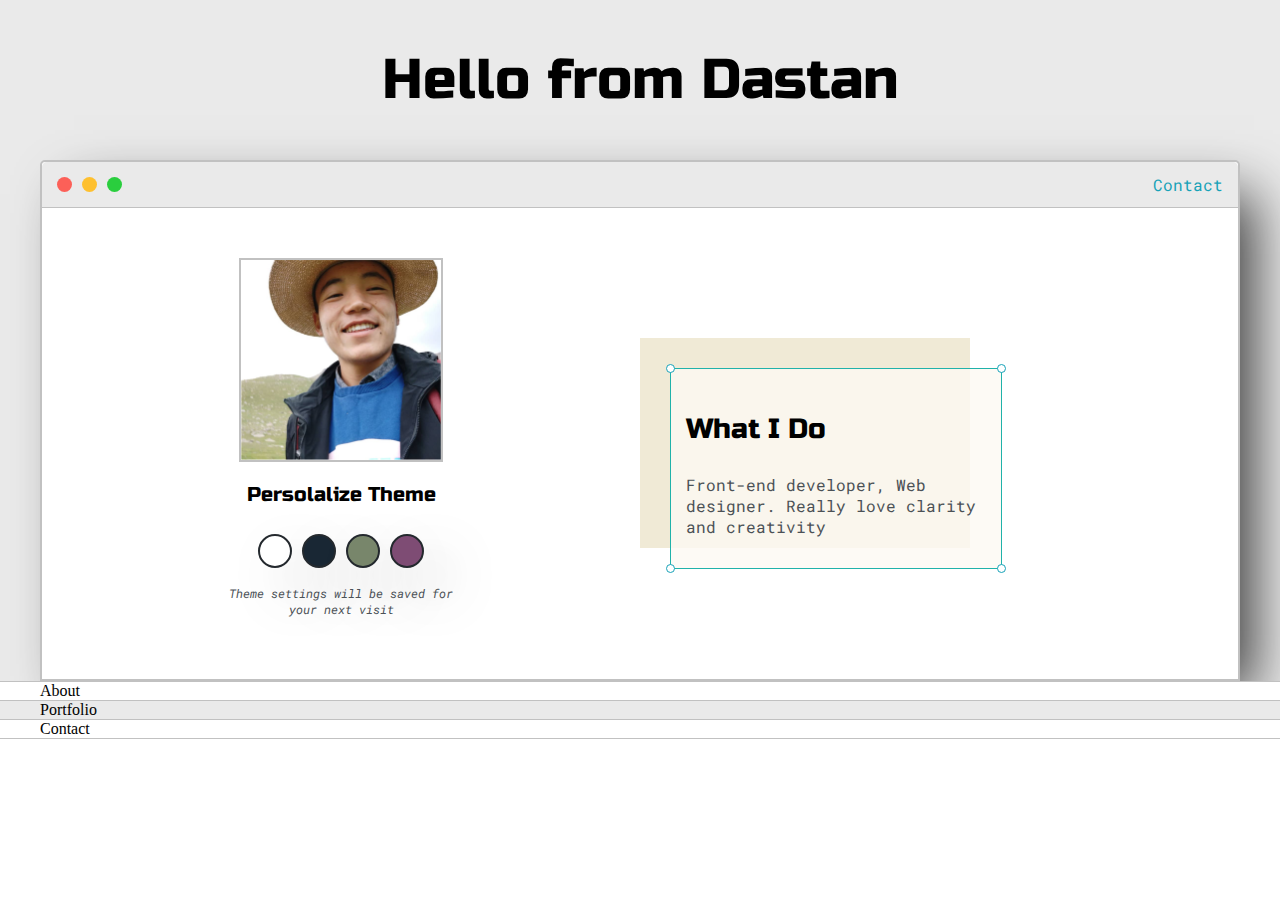
==== index.html @ 4e83254b "Intro Section" ====
<!DOCTYPE html>
<html lang="en">
  <head>
    <meta charset="UTF-8" />
    <meta name="viewport" content="width=device-width, initial-scale=1.0" />
    <title>Dastan Rakhmanzhanov</title>
    <link rel="stylesheet" href="default.css" />
    <link
      href="https://fonts.googleapis.com/css2?family=Russo+One&display=swap"
      rel="stylesheet"
    />
    <link
      href="https://fonts.googleapis.com/css2?family=Roboto+Mono:wght@500&family=Russo+One&display=swap"
      rel="stylesheet"
    />
  </head>
  <body>
    <section class="style-1">
      <div class="main-container">
        <div class="greeting-wrapper">
          <h1>Hello from Dastan</h1>
        </div>

        <div class="intro-wrapper">
          <div class="nav-wrapper">
            <div class="dots-wrapper">
              <div id="dot-1" class="browser-dot"></div>
              <div id="dot-2" class="browser-dot"></div>
              <div id="dot-3" class="browser-dot"></div>
            </div>

            <ul class="navigation">
              <li>
                <a href="#">Contact</a>
              </li>
            </ul>
          </div>

          <div class="left-column">
            <img id="profile-pic" src="img/Dastan.jpg" />
            <h5 style="text-align: center; line-height: 0;">
              Persolalize Theme
            </h5>
            <div class="theme-options-wrapper">
              <div id="light-mode" class="theme-dot"></div>
              <div id="blue-mode" class="theme-dot"></div>
              <div id="green-mode" class="theme-dot"></div>
              <div id="purple-mode" class="theme-dot"></div>
            </div>
            <p class="settings-note">
              Theme settings will be saved for<br />
              your next visit
            </p>
          </div>

          <div class="right-column">
            <div class="preview-shadow">
              <div class="preview">
                <div id="corner-tl" class="corner"></div>
                <div id="corner-tr" class="corner"></div>
                <h3>What I Do</h3>
                <p>
                  Front-end developer, Web designer. Really love clarity and
                  creativity
                </p>
                <div id="corner-br" class="corner"></div>
                <div id="corner-bl" class="corner"></div>
              </div>
            </div>
          </div>
        </div>
      </div>
    </section>

    <section class="style-2">
      <div class="main-container">
        About
      </div>
    </section>

    <section class="style-1">
      <div class="main-container">
        Portfolio
      </div>
    </section>

    <section class="style-2">
      <div class="main-container">
        Contact
      </div>
    </section>
  </body>
</html>
---- default.css ----
:root {
  --mainColor: #eaeaea;
  --secondaryColor: white;
  --borderColor: #c1c1c1;
  --mainText: black;
  --secondaryText: #4b5156;

  --themeDotBorder: #24292e;

  --previewBg: rgb(252, 249, 243, 0.8);
  --previewShadow: #f0ead6;
}

html,
body {
  padding: 0;
  margin: 0;
}

h1,
h2,
h3,
h4,
h5,
h6,
strong {
  color: var(--mainText);
  font-family: "Russo One", sans-serif;
  font-weight: 500;
}

h1 {
  font-size: 56px;
}
h2 {
  font-size: 36px;
}
h3 {
  font-size: 28px;
}
h4 {
  font-size: 24px;
}
h5 {
  font-size: 20px;
}
h6 {
  font-size: 16px;
}

a {
  text-decoration: none;
  color: #17a2b8;
}

ul {
  list-style: none;
}

p,
li,
span,
label,
input,
textarea {
  color: var(--secondaryText);
  font-family: "Roboto Mono", monospace;
}

.style-1 {
  background-color: var(--mainColor);
  border-bottom: 1px solid var(--borderColor);
  overflow: auto;
}

.style-2 {
  background-color: var(--secondaryColor);
  border-bottom: 1px solid var(--borderColor);
  overflow: auto;
}

.main-container {
  width: 1200px;
  margin: 0 auto;
}

.greeting-wrapper {
  display: grid;
  min-height: 10em;
  align-content: center;
  text-align: center;
}

.intro-wrapper {
  background-color: var(--secondaryColor);
  border: 2px solid var(--borderColor);
  border-radius: 5px 5px 0 0;
  -webkit-box-shadow: 24px 24px 53px -10px rgba(0, 0, 0, 0.75);
  -moz-box-shadow: 24px 24px 53px -10px rgba(0, 0, 0, 0.75);
  box-shadow: 24px 24px 53px -10px rgba(0, 0, 0, 0.75);
  display: grid;
  grid-template-columns: 1fr 1fr;
  grid-template-areas:
    "nav-wrapper nav-wrapper"
    "left-column right-column";
}

.nav-wrapper {
  grid-area: nav-wrapper;
  border-bottom: 1px solid var(--borderColor);
  display: flex;
  justify-content: space-between;
  align-items: center;
  background-color: var(--mainColor);
  border-radius: 5px 5px 0 0;
}

.navigation {
  margin: 0;
  padding: 10px;
}
.navigation li {
  display: inline-block;
  margin: 0 5px;
}

.dots-wrapper {
  display: flex;
  padding: 10px;
}

.browser-dot {
  background-color: #000;
  height: 15px;
  width: 15px;
  border-radius: 50%;
  margin: 5px;
  -webkit-box-shadow: 24px 24px 53px -10px rgba(0, 0, 0, 0.75);
  -moz-box-shadow: 24px 24px 53px -10px rgba(0, 0, 0, 0.75);
  box-shadow: 24px 24px 53px -10px rgba(0, 0, 0, 0.75);
}

#dot-1 {
  background-color: #fc6058;
}
#dot-2 {
  background-color: #fec02f;
}
#dot-3 {
  background-color: #2ace3e;
}

.left-column {
  grid-area: left-column;
  padding-top: 50px;
  padding-bottom: 50px;
}

#profile-pic {
  display: block;
  margin: 0 auto;

  height: 200px;
  width: 200px;
  object-fit: cover;
  border: 2px solid var(--borderColor);
}

.theme-options-wrapper {
  display: flex;
  justify-content: center;
}

.theme-dot {
  height: 30px;
  width: 30px;
  background-color: #fff;
  border-radius: 50%;
  -webkit-box-shadow: 24px 24px 53px -10px rgba(0, 0, 0, 0.75);
  -moz-box-shadow: 24px 24px 53px -10px rgba(0, 0, 0, 0.75);
  box-shadow: 24px 24px 53px -10px rgba(0, 0, 0, 0.75);
  cursor: pointer;
  margin: 5px;
  border: 2px solid var(--themeDotBorder);
}
.theme-dot:hover {
  border-width: 5px;
}
#light-mode {
  background-color: #fff;
}
#blue-mode {
  background-color: #192734;
}
#green-mode {
  background-color: #78866b;
}
#purple-mode {
  background-color: #7e4c74;
}
.settings-note {
  font-size: 12px;
  font-style: italic;
  text-align: center;
}

.right-column {
  grid-area: right-column;
  display: grid;
  align-content: center;

  padding-top: 50px;
  padding-bottom: 50px;
}

.preview {
  width: 300px;
  border: 1.5px solid lightseagreen;
  background-color: var(--previewBg);
  padding: 15px;
  position: relative;
}

.corner {
  width: 7px;
  height: 7px;
  border-radius: 50%;
  border: 1.5px solid #17a2b8;
  background-color: #fff;
  position: absolute;
}

#corner-tl {
  top: -5px;
  left: -5px;
}

#corner-tr {
  top: -5px;
  right: -5px;
}

#corner-br {
  bottom: -5px;
  right: -5px;
}

#corner-bl {
  bottom: -5px;
  left: -5px;
}
.preview-shadow {
  background-color: var(--previewShadow);
  width: 300px;
  height: 180px;
  padding-left: 30px;
  padding-top: 30px;
}

@media screen and (max-width: 1200px) {
  .main-container {
    width: 95%;
  }
}

@media screen and (max-width: 800px) {
  .intro-wrapper {
    grid-template-columns: 1fr;
    grid-template-areas:
      "nav-wrapper"
      "left-column"
      "right-column";
  }

  .right-column {
    justify-content: center;
  }
}
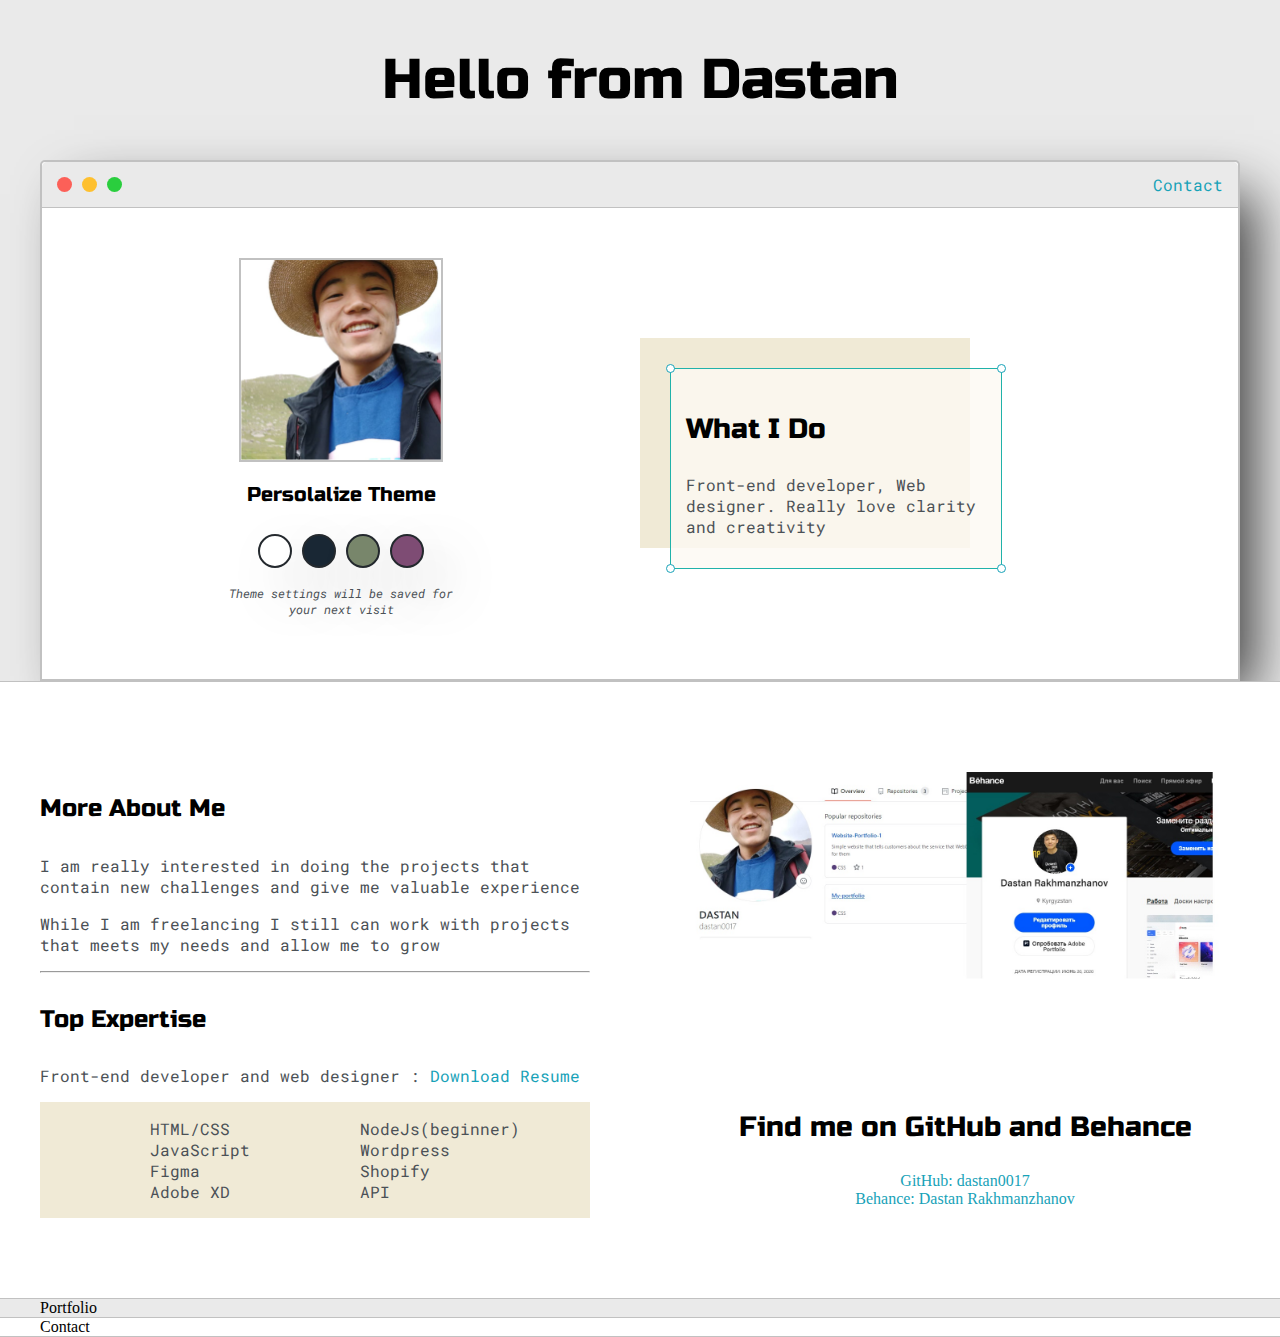
==== commit 17610042: "Styles Template and img fot the ABOUT section" ====
--- a/index.html
+++ b/index.html
@@ -74,7 +74,52 @@
 
     <section class="style-2">
       <div class="main-container">
-        About
+        <div class="about-wrapper">
+          <div class="about-me">
+            <h4>More About Me</h4>
+            <p>
+              I am really interested in doing the projects that contain new
+              challenges and give me valuable experience
+            </p>
+            <p>
+              While I am freelancing I still can work with projects that meets
+              my needs and allow me to grow
+            </p>
+
+            <hr />
+
+            <h4>Top Expertise</h4>
+
+            <p>
+              Front-end developer and web designer :
+              <a href="" target="_blank">
+                Download Resume
+              </a>
+            </p>
+
+            <div class="skills">
+              <ul>
+                <li>HTML/CSS</li>
+                <li>JavaScript</li>
+                <li>Figma</li>
+                <li>Adobe XD</li>
+              </ul>
+
+              <ul>
+                <li>NodeJs(beginner)</li>
+                <li>Wordpress</li>
+                <li>Shopify</li>
+                <li>API</li>
+              </ul>
+            </div>
+          </div>
+          <div class="social-links">
+            <img class="social-img" src="img/shopify.jpg" alt="" srcset="" />
+            <h3>Find me on GitHub and Behance</h3>
+            <a href="#" target="_blank">GitHub: dastan0017</a>
+            <a href="#" target="_blank">Behance: Dastan Rakhmanzhanov</a>
+          </div>
+        </div>
       </div>
     </section>
 
--- a/default.css
+++ b/default.css
@@ -257,6 +257,28 @@
   padding-top: 30px;
 }
 
+.about-wrapper {
+  display: grid;
+  grid-template-columns: repeat(auto-fit, minmax(320px, 1fr));
+  padding-top: 5rem;
+  padding-bottom: 5rem;
+  gap: 100px;
+}
+
+.skills {
+  display: flex;
+  justify-content: space-evenly;
+  background-color: var(--previewShadow);
+}
+.social-links {
+  display: grid;
+  align-content: center;
+  text-align: center;
+}
+.social-img {
+  width: 100%;
+}
+
 @media screen and (max-width: 1200px) {
   .main-container {
     width: 95%;
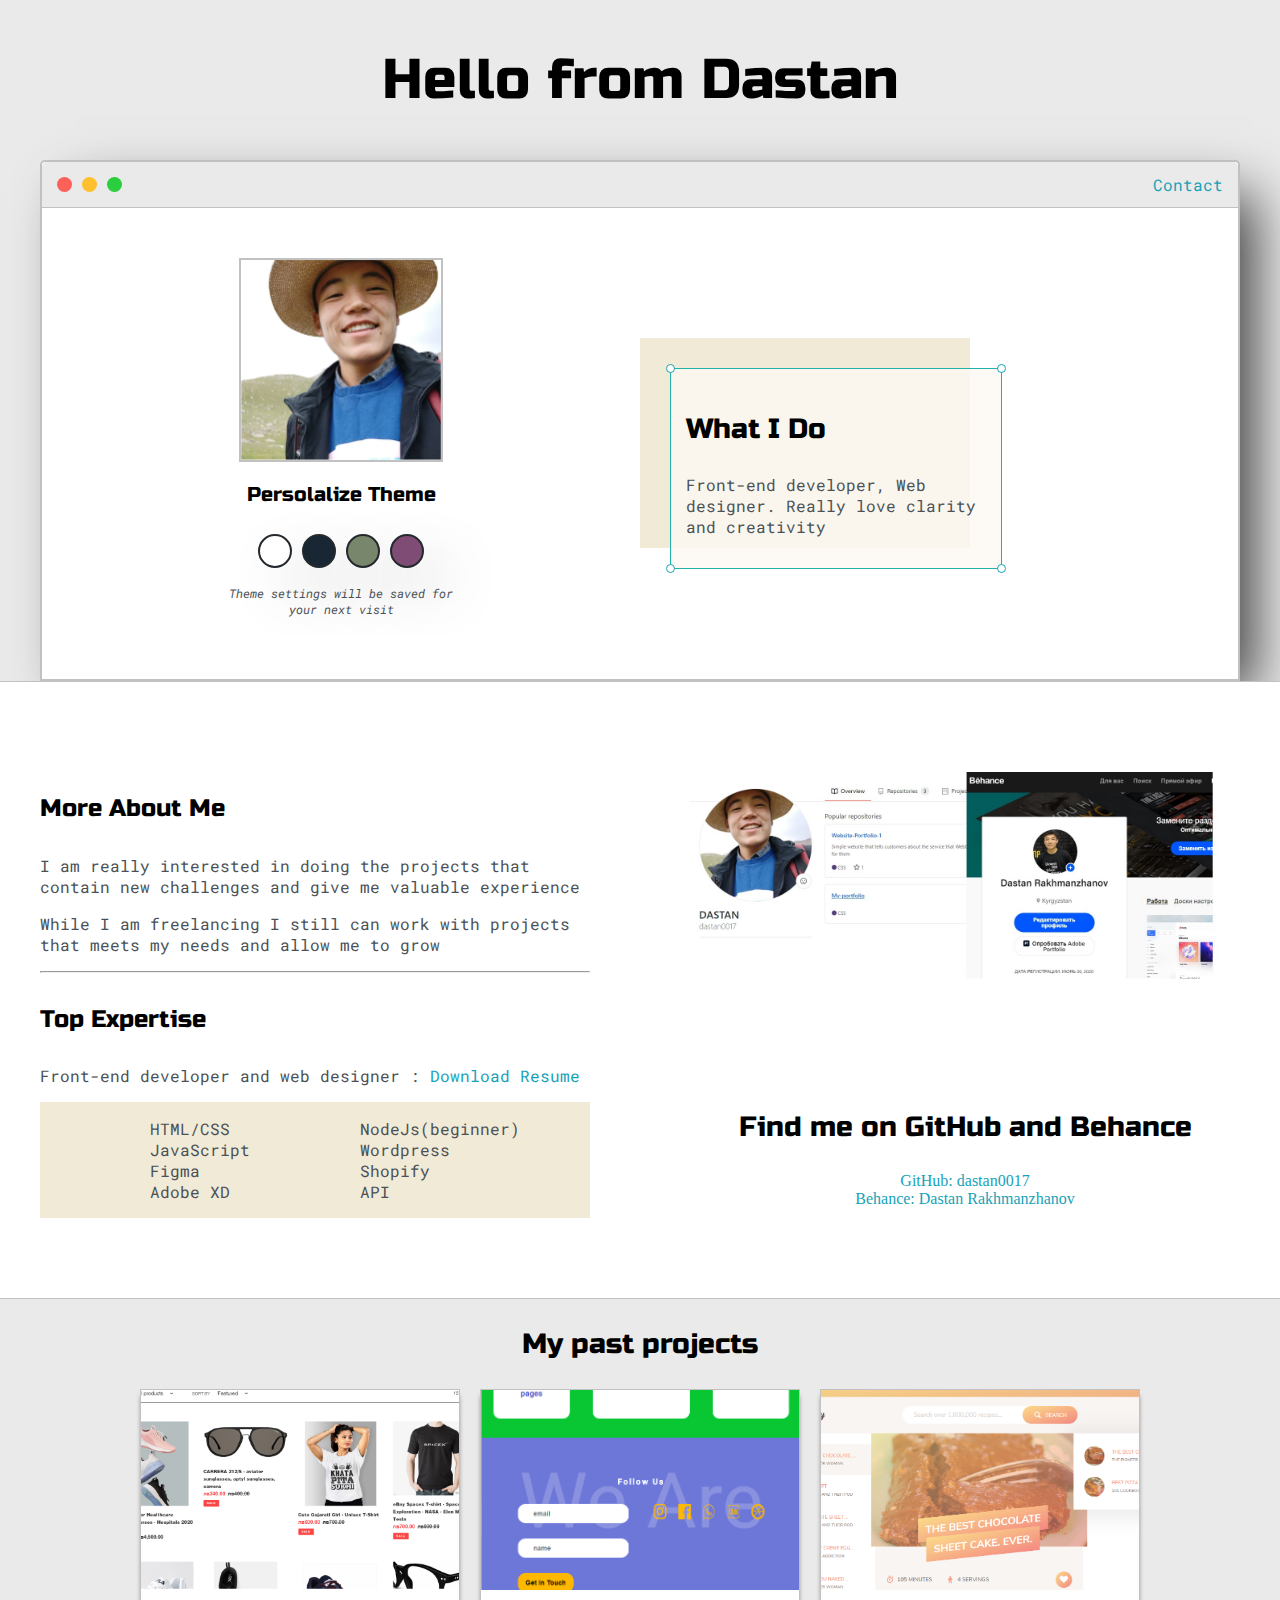
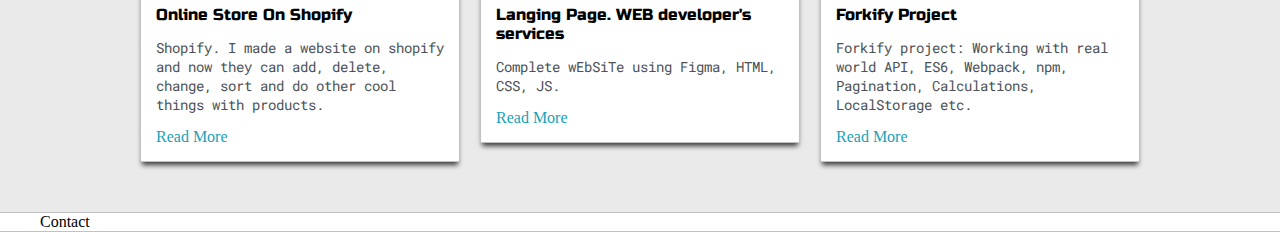
==== commit ed66c78e: "Poertfolio section" ====
--- a/index.html
+++ b/index.html
@@ -125,7 +125,57 @@
 
     <section class="style-1">
       <div class="main-container">
-        Portfolio
+        <h3 style="text-align: center;">My past projects</h3>
+
+        <div class="post-wrapper">
+          <div>
+            <div class="post">
+              <img class="thumbnail" src="img/catalog.png" alt="" srcset="" />
+              <div class="post-preview">
+                <h6 class="post-title">Online Store On Shopify</h6>
+                <p class="post-intro">
+                  Shopify. I made a website on shopify and now they can add,
+                  delete, change, sort and do other cool things with products.
+                </p>
+                <a href="#">Read More</a>
+              </div>
+            </div>
+          </div>
+
+          <div>
+            <div class="post">
+              <img
+                class="thumbnail"
+                src="img/landingPage.png"
+                alt=""
+                srcset=""
+              />
+              <div class="post-preview">
+                <h6 class="post-title">
+                  Langing Page. WEB developer's services
+                </h6>
+                <p class="post-intro">
+                  Complete wEbSiTe using Figma, HTML, CSS, JS.
+                </p>
+                <a href="#">Read More</a>
+              </div>
+            </div>
+          </div>
+
+          <div>
+            <div class="post">
+              <img class="thumbnail" src="img/forkify.png" alt="" srcset="" />
+              <div class="post-preview">
+                <h6 class="post-title">Forkify Project</h6>
+                <p class="post-intro">
+                  Forkify project: Working with real world API, ES6, Webpack,
+                  npm, Pagination, Calculations, LocalStorage etc.
+                </p>
+                <a href="#">Read More</a>
+              </div>
+            </div>
+          </div>
+        </div>
       </div>
     </section>
 
--- a/default.css
+++ b/default.css
@@ -279,6 +279,37 @@
   width: 100%;
 }
 
+.post-wrapper {
+  display: grid;
+  grid-template-columns: repeat(auto-fit, 320px);
+  gap: 20px;
+  justify-content: center;
+  padding-bottom: 50px;
+}
+.post {
+  border: 1px solid var(--borderColor);
+  -webkit-box-shadow: 0px 5px 5px -2px rgba(0, 0, 0, 0.75);
+  -moz-box-shadow: 0px 5px 5px -2px rgba(0, 0, 0, 0.75);
+  box-shadow: 0px 5px 5px -2px rgba(0, 0, 0, 0.75);
+}
+.thumbnail {
+  display: block;
+  width: 100%;
+  height: 200px;
+  object-fit: cover;
+}
+.post-preview {
+  background-color: #fff;
+  padding: 15px;
+}
+.post-title {
+  color: #000000;
+  margin: 0;
+}
+.post-intro {
+  color: #4b5156;
+  font-size: 14px;
+}
 @media screen and (max-width: 1200px) {
   .main-container {
     width: 95%;
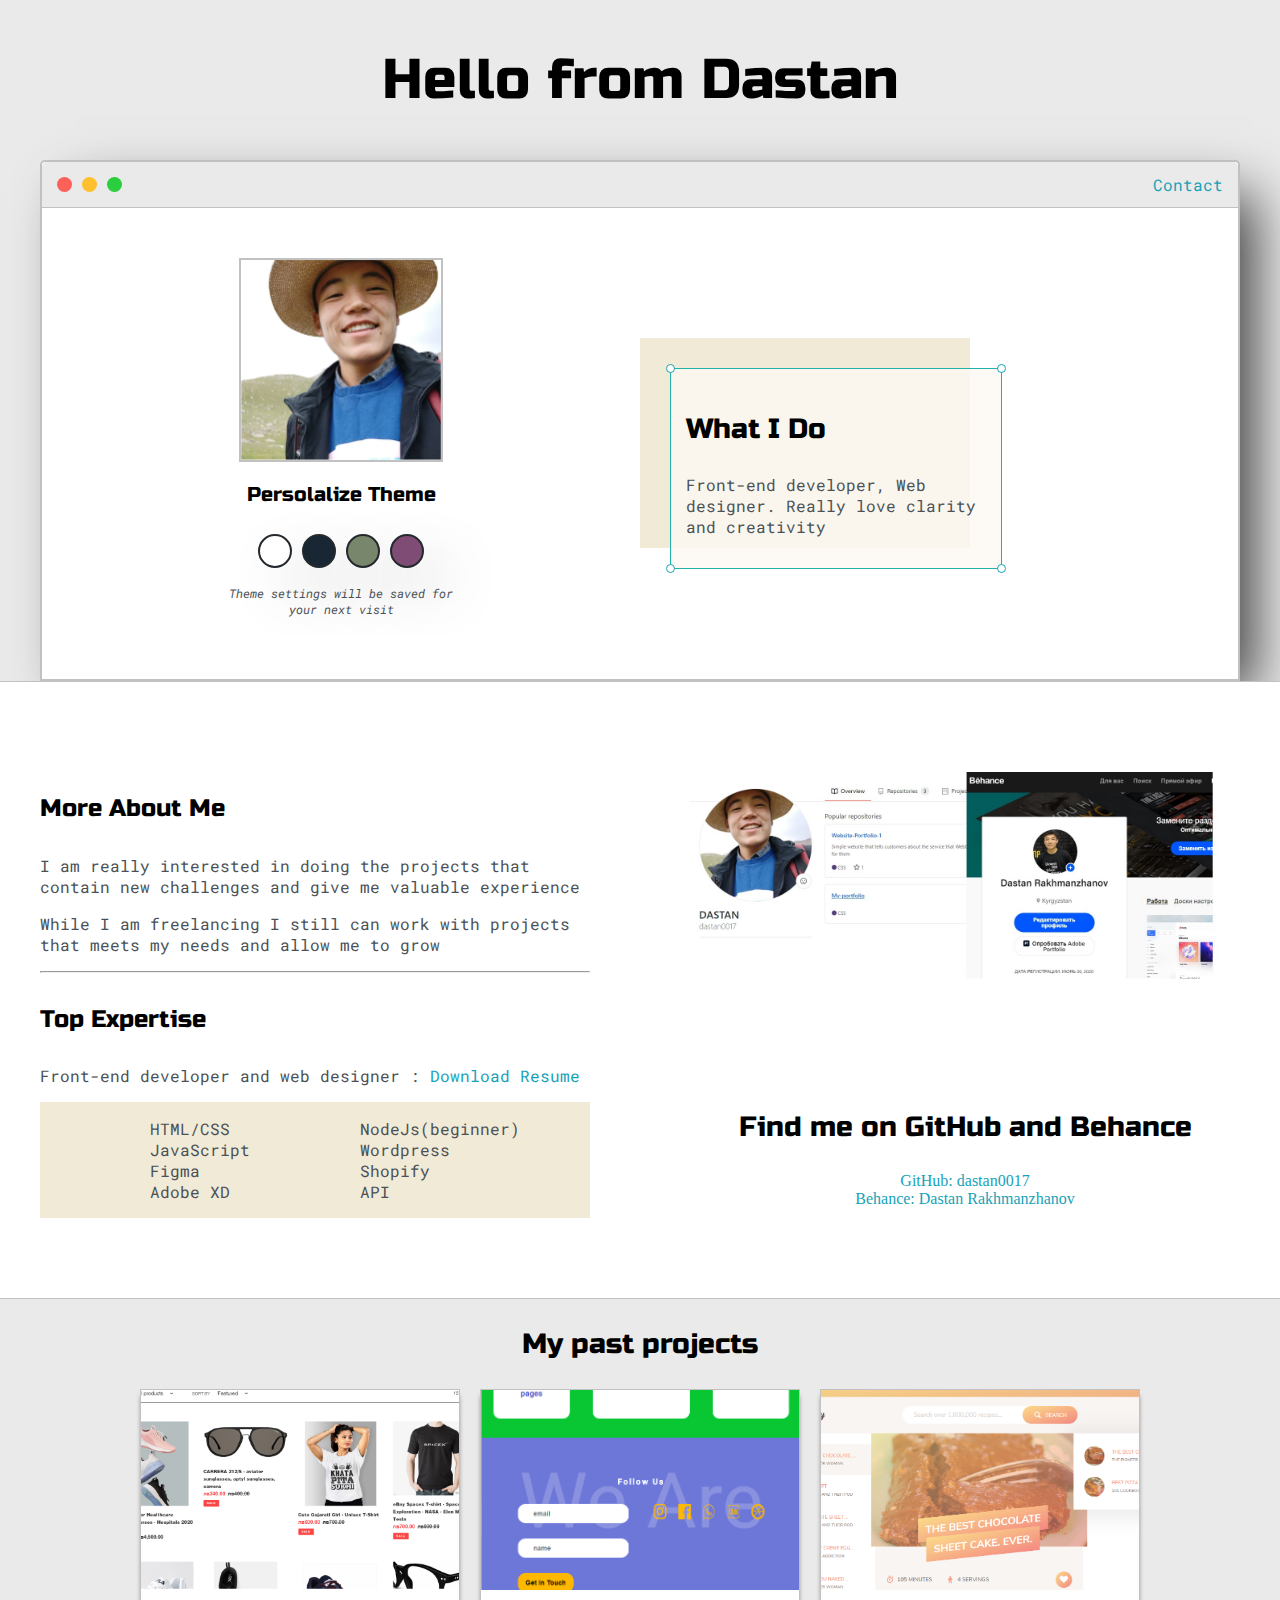
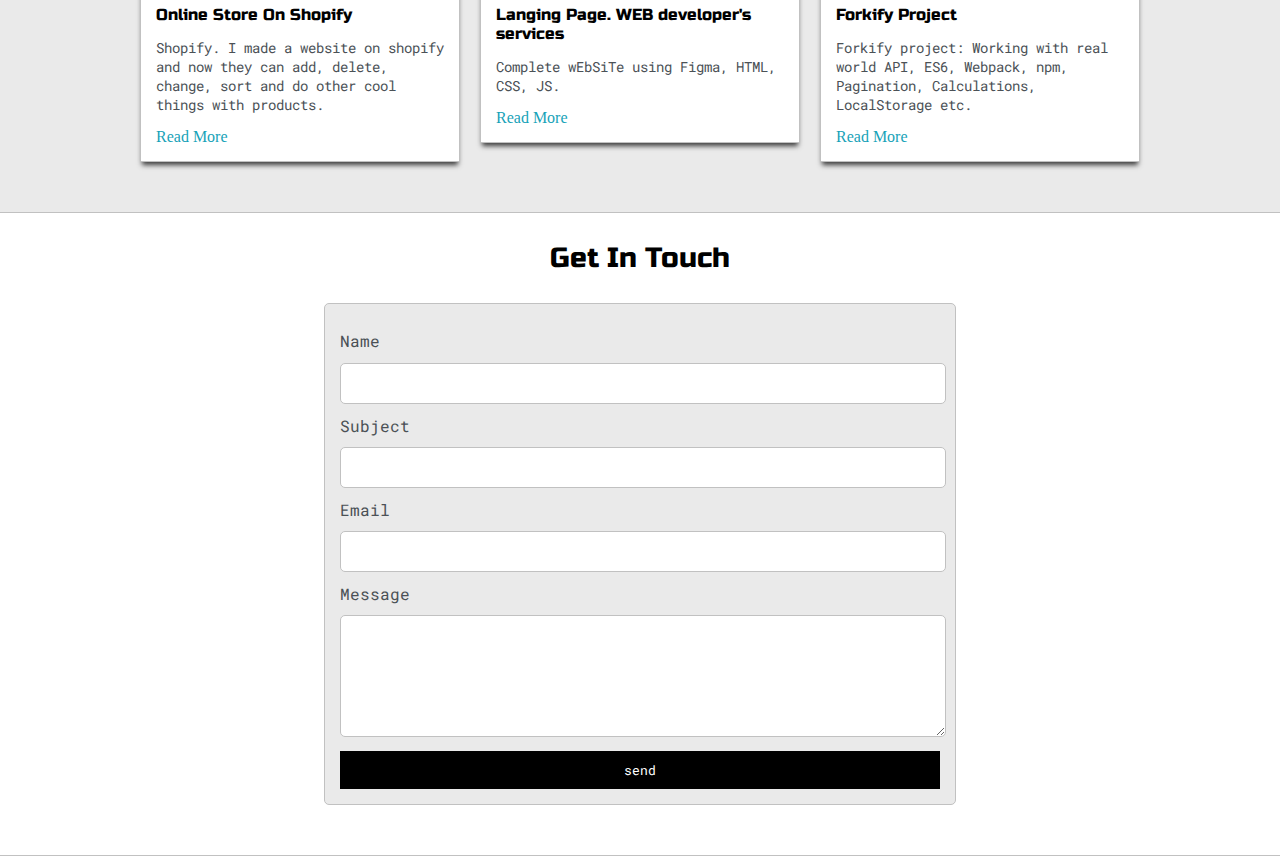
==== commit 3853892e: "Contact Form" ====
--- a/index.html
+++ b/index.html
@@ -181,7 +181,23 @@
 
     <section class="style-2">
       <div class="main-container">
-        Contact
+        <h3 style="text-align: center;">Get In Touch</h3>
+
+        <form class="contact-form">
+          <label for="">Name</label>
+          <input class="input-field" type="text" name="name" />
+
+          <label for="">Subject</label>
+          <input class="input-field" type="text" name="subject" />
+
+          <label for="">Email</label>
+          <input class="input-field" type="text" name="email" />
+
+          <label for="">Message</label>
+          <textarea class="input-field" name="message"></textarea>
+
+          <input id="submit-btn" type="submit" value="send" />
+        </form>
       </div>
     </section>
   </body>
--- a/default.css
+++ b/default.css
@@ -9,6 +9,8 @@
 
   --previewBg: rgb(252, 249, 243, 0.8);
   --previewShadow: #f0ead6;
+
+  --buttonColor: black;
 }
 
 html,
@@ -310,6 +312,44 @@
   color: #4b5156;
   font-size: 14px;
 }
+
+#submit-btn {
+  margin-top: 10px;
+  width: 100%;
+  padding-top: 10px;
+  padding-bottom: 10px;
+  color: #fff;
+  background-color: var(--buttonColor);
+  border: none;
+  cursor: pointer;
+}
+.contact-form {
+  display: block;
+  max-width: 600px;
+  margin: 0 auto;
+  border: 1px solid var(--borderColor);
+  padding: 15px;
+  border-radius: 5px;
+  background-color: var(--mainColor);
+  margin-bottom: 50px;
+}
+.contact-form label {
+  line-height: 2.7em;
+}
+.contact-form textarea {
+  min-height: 100px;
+  font-size: 14px;
+}
+.input-field {
+  width: 100%;
+  padding-top: 10px;
+  padding-bottom: 10px;
+  background-color: var(--secondaryColor);
+  border-radius: 5px;
+  border: 1px solid var(--borderColor);
+  font-size: 14px;
+}
+
 @media screen and (max-width: 1200px) {
   .main-container {
     width: 95%;
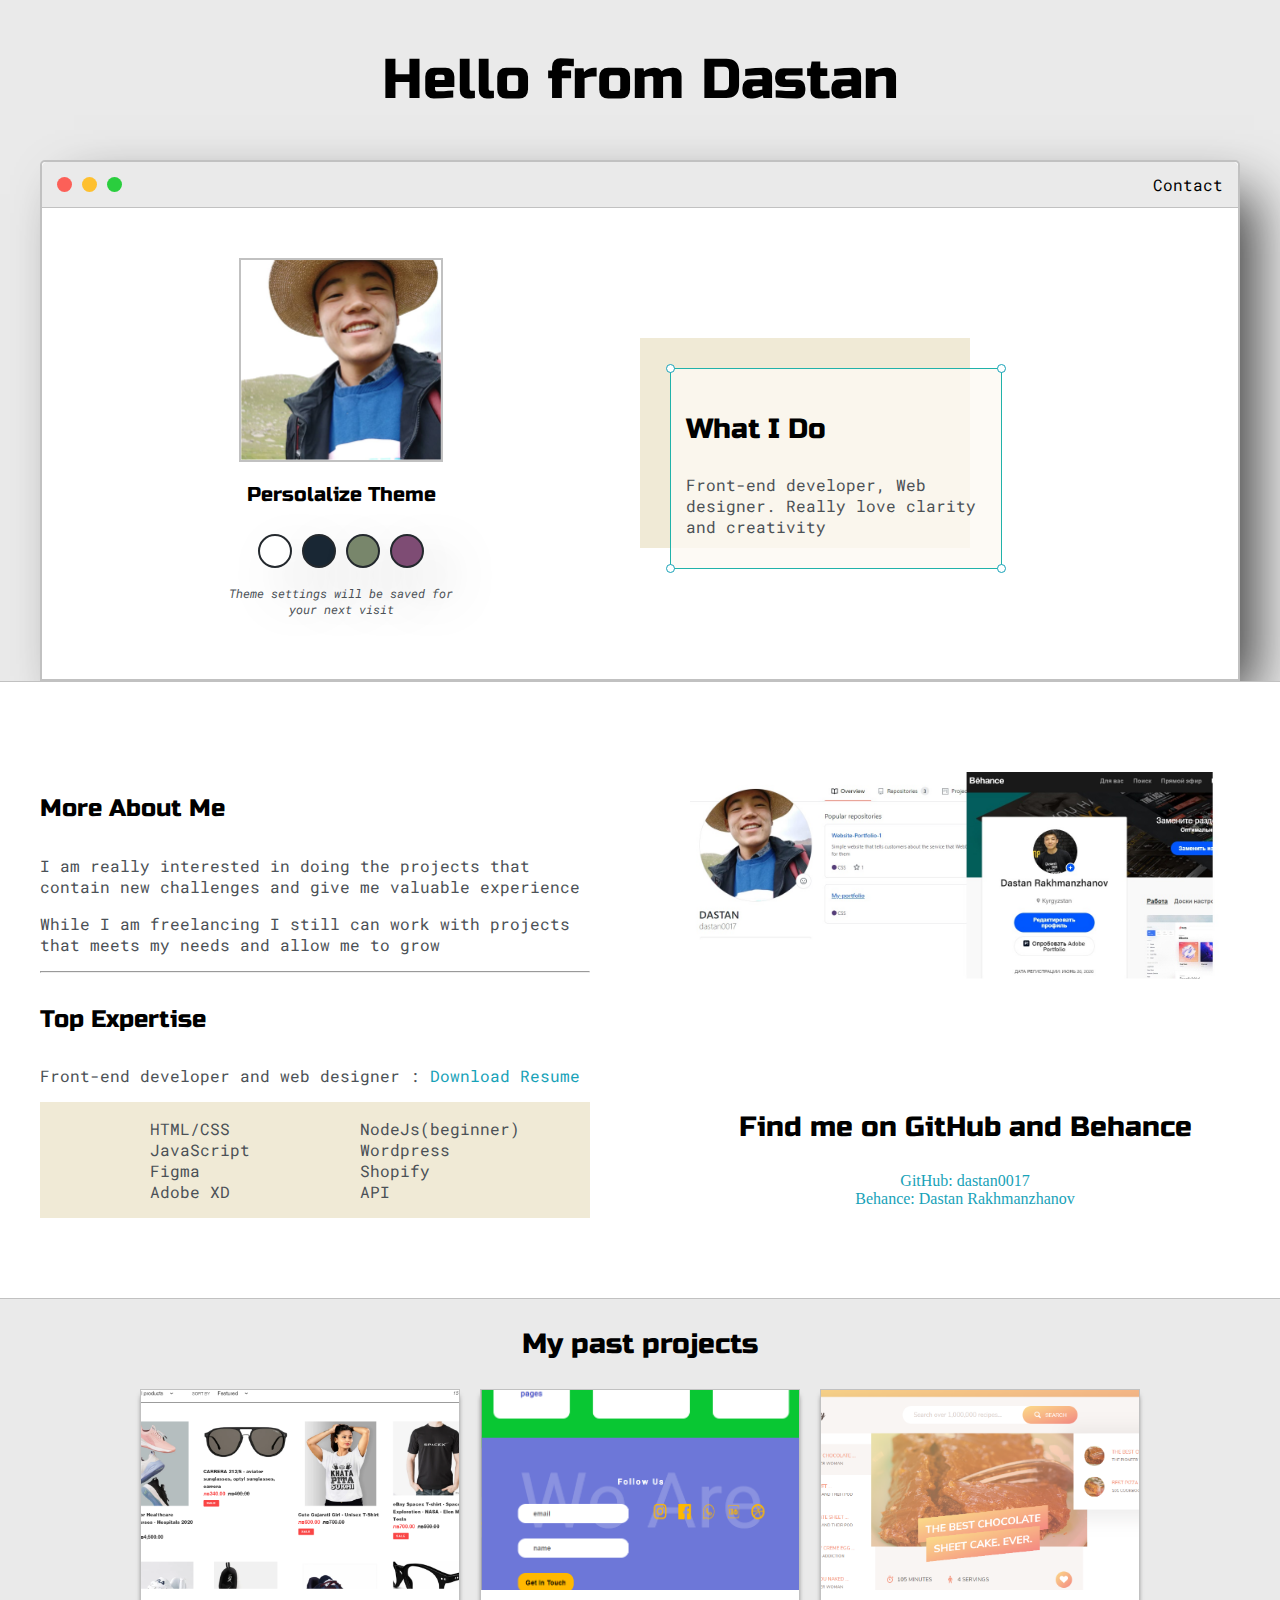
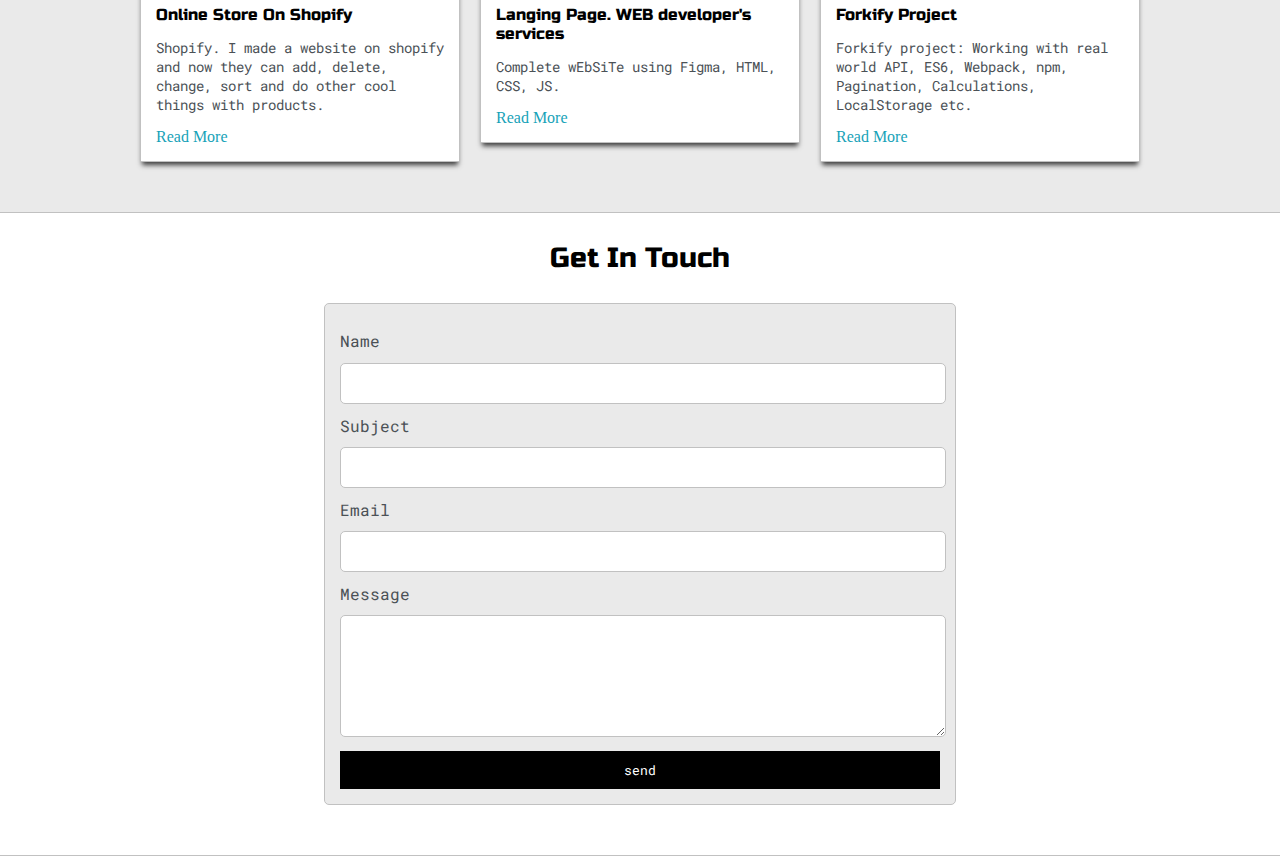
==== commit e5c10a72: "Local-storage" ====
--- a/index.html
+++ b/index.html
@@ -4,7 +4,6 @@
     <meta charset="UTF-8" />
     <meta name="viewport" content="width=device-width, initial-scale=1.0" />
     <title>Dastan Rakhmanzhanov</title>
-    <link rel="stylesheet" href="default.css" />
     <link
       href="https://fonts.googleapis.com/css2?family=Russo+One&display=swap"
       rel="stylesheet"
@@ -13,6 +12,9 @@
       href="https://fonts.googleapis.com/css2?family=Roboto+Mono:wght@500&family=Russo+One&display=swap"
       rel="stylesheet"
     />
+
+    <link rel="stylesheet" href="default.css" type="text/css" />
+    <link id="theme-style" rel="stylesheet" href="" type="text/css" />
   </head>
   <body>
     <section class="style-1">
@@ -42,10 +44,10 @@
               Persolalize Theme
             </h5>
             <div class="theme-options-wrapper">
-              <div id="light-mode" class="theme-dot"></div>
-              <div id="blue-mode" class="theme-dot"></div>
-              <div id="green-mode" class="theme-dot"></div>
-              <div id="purple-mode" class="theme-dot"></div>
+              <div data-mode="light" id="light-mode" class="theme-dot"></div>
+              <div data-mode="blue" id="blue-mode" class="theme-dot"></div>
+              <div data-mode="green" id="green-mode" class="theme-dot"></div>
+              <div data-mode="purple" id="purple-mode" class="theme-dot"></div>
             </div>
             <p class="settings-note">
               Theme settings will be saved for<br />
@@ -137,7 +139,7 @@
                   Shopify. I made a website on shopify and now they can add,
                   delete, change, sort and do other cool things with products.
                 </p>
-                <a href="#">Read More</a>
+                <a href="post.html">Read More</a>
               </div>
             </div>
           </div>
@@ -200,5 +202,6 @@
         </form>
       </div>
     </section>
+    <script src="main.js" type="text/javascript"></script>
   </body>
 </html>
--- a/default.css
+++ b/default.css
@@ -17,6 +17,10 @@
 body {
   padding: 0;
   margin: 0;
+}
+
+body * {
+  transition: 0.2s;
 }
 
 h1,
@@ -124,6 +128,9 @@
 .navigation li {
   display: inline-block;
   margin: 0 5px;
+}
+.navigation a {
+  color: var(--mainText);
 }
 
 .dots-wrapper {
